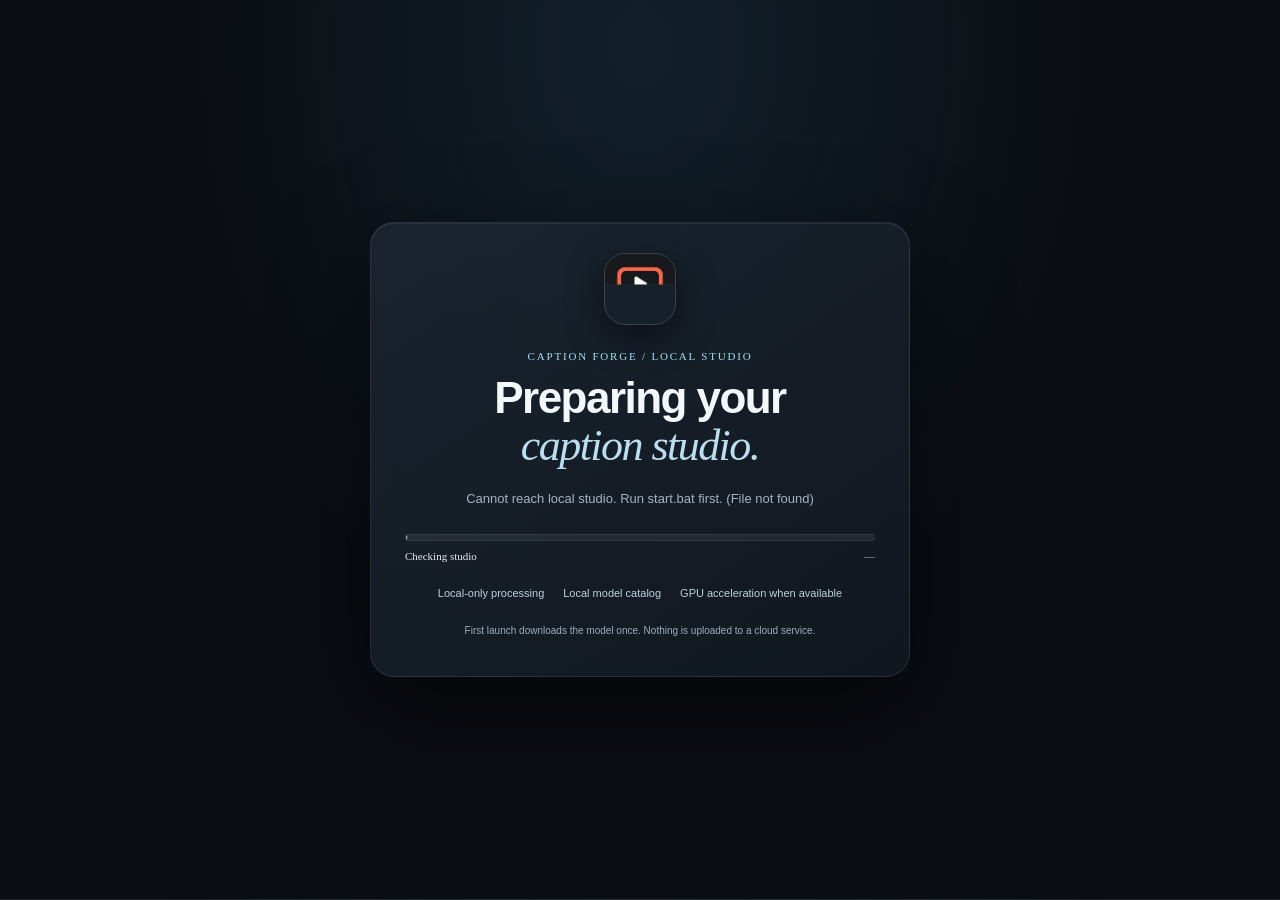
==== v2/index.html @ 442751a9 "Capture sanitized V1 and V2 baseline" ====
<!doctype html><html lang="en"><head><meta charset="utf-8"><meta name="viewport" content="width=device-width,initial-scale=1"><meta name="theme-color" content="#0a0d12"><!-- Direction contract — World: User-pinned Apple Liquid Glass inspired graphite studio; cool cyan/blue focus, violet motion, supplied amber app mark. Audience: Creators localize video at a desktop workstation and check edits on a phone. First view: Timed captions frame a clear video canvas with transport, styling, and language controls in reach. Signature + reach: Playback and caption selection drive the same responsive editing language through translation, dubbing, and delivery; the inspector becomes a mobile sheet. Risk: Blur can lower contrast and spend GPU; respect reduced transparency and reduced motion. -->
<link rel="icon" href="assets/caption-forge-icon.ico"><link rel="stylesheet" href="styles.css?v=2.2.2"><link rel="stylesheet" href="v2-design.css?v=2.2.2"><link rel="stylesheet" href="liquid-glass.css?v=2.2.2"><title>Caption Forge</title></head><body>
<section class="setup-screen" id="setupScreen"><div class="setup-card"><div class="orb"><img src="assets/caption-forge-icon.png" alt="Caption Forge"></div><p class="eyebrow">CAPTION FORGE / LOCAL STUDIO</p><h1>Preparing your<br><i>caption studio.</i></h1><p class="setup-copy" id="setupDetail">Checking this machine for the local transcription engine.</p><div class="progress-track"><i id="setupProgress"></i></div><div class="setup-meta"><span id="setupStage">Checking studio</span><span id="setupEta">—</span></div><div class="setup-list"><span>Local-only processing</span><span>Local model catalog</span><span>GPU acceleration when available</span></div><button class="launch hidden" id="launchApp">Enter studio <b>→</b></button><p class="setup-fine">First launch downloads the model once. Nothing is uploaded to a cloud service.</p></div></section>
<div class="app-shell" id="appShell" hidden><header><a class="logo"><img src="assets/caption-forge-icon.png" alt=""> Caption Forge</a><span class="divider"></span><span class="project" id="projectName">Untitled session</span><div class="header-actions"><button class="text-btn" id="importSrt">Import SRT</button><button class="text-btn inspector-toggle" id="inspectorToggle" aria-expanded="false">Style &amp; motion</button><button class="text-btn" id="dubbingWorkspace">Dub audio</button><button class="text-btn" id="exportSrt">Export SRT</button><button class="action" id="openVideo">+ Open video</button><input id="videoInput" type="file" accept="video/*" hidden><input id="srtInput" type="file" accept=".srt" hidden></div></header>
<main><aside class="captions"><div class="pane-head"><b>CAPTIONS</b><button id="addCaption" aria-label="Add caption">+</button></div><label class="search"><svg viewBox="0 0 24 24" aria-hidden="true"><circle cx="10.8" cy="10.8" r="6.3"/><path d="m15.4 15.4 4.2 4.2"/></svg><input id="searchInput" placeholder="Search captions"></label><div id="captionList" class="caption-list"></div><div class="caption-foot"><button id="transcribe" class="wide action"><svg class="transcribe-icon" viewBox="0 0 24 24" aria-hidden="true"><path d="M12 3v18m-4-13v8m-4-5v2m12-7v12m4-8v4"/></svg><span>Transcribe with Whisper</span></button><label class="lang">Language <select id="language"><option value="">Auto-detect</option><option value="en">English</option><option value="de">German</option><option value="es">Spanish</option><option value="fr">French</option></select></label></div></aside>
<section class="editor"><div id="stage" class="stage"><video id="video" playsinline preload="metadata"></video><div class="empty" id="empty"><span><svg viewBox="0 0 32 32" aria-hidden="true"><rect x="4" y="6" width="24" height="20" rx="4"/><path d="m13 12 8 4-8 4z"/></svg></span><b>Start with a video</b><p>Drop it here, or choose a local file.</p><button class="action" id="stageOpen">Choose video</button></div><div id="safeArea" class="safe"><div id="subtitleOverlay" class="subtitle">Your caption will appear here</div><i id="resizeHandle"></i></div><div class="stage-tip">Drag the frame to place captions · Drag the amber corner to resize</div></div><div class="transport"><button id="playToggle" class="play" aria-label="Play video"><svg viewBox="0 0 24 24" aria-hidden="true"><path d="M8 5.5v13l10-6.5z"/></svg></button><code id="currentTime">00:00.0</code><input id="scrubber" type="range" min="0" max="1000" value="0"><code id="duration">00:00.0</code><button id="muteToggle" class="utility" aria-label="Mute video"><svg viewBox="0 0 24 24" aria-hidden="true"><path d="M4 9v6h4l5 4V5L8 9H4zm12.2-.7a5 5 0 0 1 0 7.4m2.6-10a8.5 8.5 0 0 1 0 12.6"/></svg></button></div><div id="timeline" class="timeline"></div></section>
<aside class="inspector"><div class="pane-head"><b>INSPECTOR</b><span id="jobStatus" class="status">READY</span></div><section><h2>Selected caption</h2><label>Text<textarea id="captionText" rows="4"></textarea></label><div class="cols"><label>Start<input id="captionStart" type="number" step="0.1" min="0"></label><label>End<input id="captionEnd" type="number" step="0.1" min="0"></label></div></section><section><h2>Appearance</h2><label>Typeface<select id="fontFamily"><option>Inter</option><option>Arial</option><option>Trebuchet MS</option><option>Georgia</option><option>Verdana</option><option>Tahoma</option><option>Impact</option><option>system-ui</option><option>serif</option></select></label><div class="cols"><label>Size <output id="fontSizeValue">42</output><input id="fontSize" type="range" min="18" max="100" value="42"></label><label>Weight<select id="fontWeight"><option value="400">Regular</option><option value="600" selected>Semibold</option><option value="800">Bold</option></select></label></div><div class="cols"><label>Text<input id="textColor" type="color" value="#ffffff"></label><label>Panel<input id="backgroundColor" type="color" value="#111827"></label></div><label>Panel opacity <output id="opacityValue">72%</output><input id="backgroundOpacity" type="range" min="0" max="100" value="72"></label><div class="v2-style-grid"><label>Outline<input id="outlineColor" type="color" value="#10131b"></label><label>Highlight<input id="highlightColor" type="color" value="#ffbf69"></label></div><label>Outline width <output id="outlineValue">2</output><input id="outlineWidth" type="range" min="0" max="10" value="2"></label><label>Shadow <output id="shadowValue">6</output><input id="shadowDepth" type="range" min="0" max="24" value="6"></label><label>Panel radius <output id="radiusValue">8</output><input id="panelRadius" type="range" min="0" max="32" value="8"></label><label>Letter spacing <output id="spacingValue">0</output><input id="letterSpacing" type="range" min="-2" max="8" step="0.5" value="0"></label><div class="v2-style-grid"><label>Alignment<select id="captionAlign"><option value="center">Center</option><option value="left">Left</option><option value="right">Right</option></select></label><label>Capitalization<select id="captionCase"><option value="none">As written</option><option value="uppercase">UPPERCASE</option><option value="lowercase">lowercase</option></select></label></div><label>Line spacing <output id="lineHeightValue">1.18</output><input id="lineHeight" type="range" min="0.8" max="2" step="0.02" value="1.18"></label><div class="cols"><label>Panel padding X<input id="paddingX" type="range" min="0" max="40" value="12"></label><label>Padding Y<input id="paddingY" type="range" min="0" max="30" value="6"></label></div></section><section class="motion-lab"><h2>Motion lab</h2><label>Caption rhythm<select id="captionEffect"><option value="static">Clean subtitle</option><option value="karaoke">Karaoke word glow</option><option value="pop">Punchy word pop</option><option value="typewriter">Typewriter reveal</option><option value="fade">Soft fade</option><option value="slide">Rise into frame</option><option value="bounce">Soft spring settle</option><option value="zoom">Cinematic focus</option><option value="blur">Soft focus</option><option value="wipe">Wipe reveal</option></select></label><div class="v2-style-grid"><label>Words per beat<input id="wordsPerBeat" type="number" min="1" max="12" value="5"></label><label>Entrance speed<select id="effectSpeed"><option value="snappy">Snappy</option><option value="balanced" selected>Balanced</option><option value="gentle">Gentle</option></select></label></div><label>Word emphasis<select id="wordEmphasis"><option value="color">Color + glow</option><option value="color-scale">Color + scale</option><option value="marker">Marker sweep</option><option value="underline">Underline</option><option value="outline">Outline pulse</option><option value="capsule">Glass capsule</option><option value="italic">Slanted focus</option><option value="tracking">Letter spread</option><option value="none">None</option></select></label><div class="effect-presets"><button type="button" data-effect-preset="cinematic">Cinematic</button><button type="button" data-effect-preset="creator">Creator pop</button><button type="button" data-effect-preset="karaoke">Karaoke</button></div><button type="button" class="wide ghost" id="openEffectGallery">Explore 90 effects</button><p class="motion-note">Word-synced styles use Whisper timing. Imported captions can use entrance motion.</p></section><section><h2>Placement</h2><div class="preset"><button data-position="top">Top</button><button data-position="center">Center</button><button data-position="bottom" class="active">Bottom</button></div><div class="coords"><span>X <output id="positionX">50%</output></span><span>Y <output id="positionY">82%</output></span></div><button id="resetPosition" class="wide ghost">Reset frame</button></section><section class="job-panel" id="jobPanel" hidden><div class="job-top"><b id="jobStage">Preparing job</b><span id="jobPercent">0%</span></div><div class="progress-track"><i id="jobProgress"></i></div><p id="jobEta">This can take a few minutes for longer videos.</p></section></aside></main></div><div id="toast" class="toast"></div><script src="app.js?v=2.2.2"></script><script src="effect-catalog.js?v=2.2.2"></script><script src="effects.js?v=2.2.2"></script></body></html>
---- v2/styles.css ----
@import url('polish.css');@import url('polish-fixes.css');@import url('model-ui.css');@import url('caption-list.css');@import url('caption-list-fixes.css');@import url('editor-tools.css');@import url('progress-motion.css');@import url('transcribe-feedback.css');@import url('studio-v2.css');
:root{--bg:#10121a;--panel:#161923;--line:#2b3040;--text:#edf0f6;--muted:#9098aa;--amber:#ffb85a;--coral:#ff765f}*{box-sizing:border-box}[hidden]{display:none!important}body{margin:0;background:var(--bg);color:var(--text);font:13px system-ui,Arial,sans-serif}.setup-screen{min-height:100vh;display:grid;place-items:center;background:radial-gradient(ellipse at 47% 20%,#282642 0,transparent 44%),#10121a}.setup-card{width:min(540px,calc(100% - 38px));text-align:center}.orb{width:64px;height:64px;border-radius:20px;background:var(--amber);color:#18151a;display:grid;place-items:center;margin:auto;box-shadow:0 12px 40px #ffb85a33;font-size:25px;padding-left:3px}.eyebrow{font:500 11px 'ui-monospace';letter-spacing:1.8px;color:var(--amber);margin:25px 0 13px}.setup-card h1{font-size:44px;line-height:1.06;letter-spacing:-2.5px;margin:0}.setup-card h1 i{font-family:Georgia,serif;font-weight:400}.setup-copy{color:var(--muted);line-height:1.6;margin:20px auto 24px;max-width:400px}.progress-track{height:7px;background:#252a38;border-radius:9px;overflow:hidden}.progress-track i{display:block;height:100%;width:5%;background:linear-gradient(90deg,var(--amber),#ffe2a8);border-radius:inherit;}.setup-meta,.job-top{display:flex;justify-content:space-between;margin:9px 0 25px;font:11px 'ui-monospace';color:var(--muted)}.setup-meta span:first-child{color:#e8ebf1}.setup-list{display:flex;justify-content:center;gap:19px;font-size:11px;color:#bdc3cf;margin-bottom:26px}.launch{border:0;background:var(--amber);color:#171518;font:800 13px system-ui;padding:12px 17px;border-radius:7px;cursor:pointer}.launch b{margin-left:22px;font-size:16px}.hidden{display:none}.setup-fine{font-size:10px;color:#687084;margin-top:22px}header{height:63px;display:flex;align-items:center;padding:0 21px;border-bottom:1px solid var(--line);background:#12151e;gap:19px}.logo{font-weight:800;font-size:16px;letter-spacing:-.7px}.logo strong{display:inline-grid;place-items:center;width:25px;height:25px;background:var(--amber);color:#1b1716;border-radius:7px;font-size:11px;padding-left:2px;margin-right:7px}.divider{height:23px;border-left:1px solid var(--line)}.project{font:11px 'ui-monospace';color:var(--muted)}.header-actions{margin-left:auto;display:flex;gap:8px}.text-btn,.action,.ghost,.utility,.play,.preset button,.pane-head button{border:1px solid var(--line);background:transparent;color:var(--text);border-radius:7px;padding:8px 11px;font:700 11px system-ui;cursor:pointer}.action{background:var(--amber);color:#1b1717;border-color:var(--amber)}main{height:calc(100vh - 63px);display:grid;grid-template-columns:257px minmax(400px,1fr) 286px}.captions,.inspector{background:var(--panel);min-height:0;display:flex;flex-direction:column}.captions{border-right:1px solid var(--line)}.inspector{border-left:1px solid var(--line);overflow:auto}.pane-head{height:57px;padding:0 15px;border-bottom:1px solid var(--line);display:flex;align-items:center;justify-content:space-between;font-size:11px;letter-spacing:.8px}.pane-head button{font-size:19px;padding:0;width:27px;height:27px}.status{color:#7b8496;font:10px 'ui-monospace'}.search{height:34px;margin:12px;display:flex;align-items:center;gap:7px;padding:0 10px;background:#202532;border:1px solid #2b3345;border-radius:6px;color:#8a94a7}.search input{border:0;background:transparent;padding:0}.caption-list{overflow:auto;padding:0 8px}.caption{display:block;width:100%;text-align:left;border:1px solid transparent;background:transparent;color:var(--text);padding:10px 9px;border-radius:6px;margin:2px 0;cursor:pointer}.caption:hover{background:#202532}.caption.active{background:#262e3d;border-color:#39455a}.time{display:block;color:var(--amber);font:10px 'ui-monospace';margin-bottom:4px}.copy{display:-webkit-box;-webkit-line-clamp:2;-webkit-box-orient:vertical;overflow:hidden;line-height:1.4}.caption-foot{padding:12px;border-top:1px solid var(--line);margin-top:auto}.wide{width:100%}.lang{display:flex;align-items:center;justify-content:space-between;color:var(--muted);font-size:11px;margin-top:12px}.lang select{width:128px}.editor{background:#11141d;display:flex;flex-direction:column;min-width:0;gap:11px;padding:21px 25px 13px}.stage{position:relative;min-height:280px;flex:1;overflow:hidden;display:grid;place-items:center;background:radial-gradient(circle at 50% 45%,#293447,#0b0e15 65%);border:1px solid #2d3748;border-radius:11px;box-shadow:0 20px 45px #0004}.stage video{display:none;width:100%;height:100%;object-fit:contain}.stage.has-video video{display:block}.empty{text-align:center;color:var(--muted);display:grid;gap:8px;place-items:center}.empty span{font-size:34px;color:var(--amber)}.empty b{color:#e8ebf0;font-size:16px}.empty p{margin:0}.safe{position:absolute;left:14%;top:74%;width:72%;height:16%;border:1px dashed #ffffff75;display:grid;place-items:center;cursor:move;touch-action:none}.subtitle{max-width:100%;text-align:center;overflow-wrap:anywhere;background:#111827b8;padding:.18em .42em;color:#fff;border-radius:.11em;font-size:42px;font-weight:600;line-height:1.18;text-shadow:0 2px 7px #000;pointer-events:none}.safe i{position:absolute;right:-6px;bottom:-6px;width:12px;height:12px;background:var(--amber);border-radius:3px;cursor:nwse-resize}.stage-tip{position:absolute;bottom:11px;background:#10131bcc;padding:5px 8px;border-radius:4px;font-size:10px;color:#cbd1dc;opacity:0;transition:.2s}.stage:hover .stage-tip{opacity:1}.transport{height:32px;display:flex;align-items:center;gap:11px;color:var(--muted)}.play{border:0;background:var(--amber);color:#1b1717;width:29px;height:29px;border-radius:50%;padding-left:3px}.transport code{font:11px 'ui-monospace';white-space:nowrap}.transport input{width:100%;accent-color:var(--amber)}.utility{padding:5px;font-size:16px}.timeline{height:47px;position:relative;border:1px solid var(--line);border-radius:7px;background:#151a24;overflow:hidden}.bar{position:absolute;top:13px;height:19px;background:#ffb85a9c;border-left:1px solid var(--amber);border-radius:3px;cursor:pointer}.bar.active{background:var(--amber)}section{padding:15px;border-bottom:1px solid var(--line)}h2{font-size:10px;letter-spacing:.8px;color:#a8b1c1;margin:0 0 13px;text-transform:uppercase}label{display:block;color:#9ca6b7;font-size:11px;margin-bottom:11px}input,textarea,select{width:100%;margin-top:5px;background:#202532;border:1px solid #354057;color:var(--text);padding:7px;border-radius:6px;font:500 12px system-ui;outline:none}input:focus,textarea:focus,select:focus{border-color:var(--amber)}textarea{resize:vertical}.cols{display:grid;grid-template-columns:1fr 1fr;gap:10px}output{float:right;color:var(--amber);font:10px 'ui-monospace'}input[type=color]{height:32px;padding:3px}.preset{display:grid;grid-template-columns:repeat(3,1fr);gap:5px}.preset button{padding:7px 2px;color:#aeb7c6}.preset button.active{color:#fff;border-color:var(--amber);background:#3b3529}.coords{display:flex;gap:24px;color:var(--muted);font-size:11px;margin:13px 0}.ghost{color:#c5ccda}.job-panel p{color:var(--muted);font-size:11px;line-height:1.45;margin:0}.job-top{margin-bottom:9px}.toast{position:fixed;bottom:18px;left:50%;transform:translate(-50%,15px);opacity:0;background:#edf0f5;color:#14161b;padding:9px 13px;border-radius:6px;font-weight:700;transition:.2s}.toast.show{opacity:1;transform:translate(-50%,0)}@media(max-width:940px){main{grid-template-columns:220px 1fr}.inspector{display:none}.editor{padding:16px}}@media(max-width:650px){header{padding:0 12px}.project,.text-btn{display:none}main{display:block;height:auto}.captions{height:175px}.caption-list{display:flex}.caption{min-width:165px}.caption-foot{display:none}.editor{height:calc(100vh - 238px)}.setup-card h1{font-size:36px}.setup-list{display:grid;gap:7px}}
---- v2/v2-design.css ----
:root{--canvas:#080b11;--surface:#101722;--surface-raised:#151f2d;--ink:#f8f6ef;--muted:#a6adba;--signal:#ffbf69;--motion:#8a83ff;--rule:#2a3445}body{background:var(--canvas)}
.motion-lab{background:linear-gradient(135deg,#1b2035,#131a28 65%,#151b29);border-left:1px solid var(--motion)!important}.motion-lab h2{color:#c7c2ff}.v2-style-grid{display:grid;grid-template-columns:repeat(2,minmax(0,1fr));gap:9px}.v2-style-grid label{min-width:0}.effect-presets{display:grid;grid-template-columns:repeat(3,minmax(0,1fr));gap:6px;margin:10px 0}.effect-presets button{min-height:31px;border:1px solid #46516b;border-radius:7px;background:#111827;color:#dfe5f1;font:700 10px system-ui,Arial,sans-serif;cursor:pointer}.effect-presets button:hover,.effect-presets button:focus-visible{border-color:var(--motion);color:#fff;background:#272642}.motion-note{margin:8px 0 0;color:#9ca7bb;font-size:10px;line-height:1.5}.translation-panel{background:#111a26}.translation-panel #translationStatus{min-height:14px}.translation-panel button{margin-top:8px}.translation-panel button:disabled{opacity:.6;cursor:wait}
#subtitleOverlay{border-radius:var(--caption-radius,8px);-webkit-text-stroke:var(--caption-outline,2px #10131b);paint-order:stroke fill;text-shadow:0 2px var(--caption-shadow,6px) #000b;line-height:var(--caption-line-height,1.18);padding:var(--caption-padding-y,6px) var(--caption-padding-x,12px);text-transform:var(--caption-transform,none);text-align:var(--caption-align,center);transform-origin:center;will-change:transform,opacity,filter}
.fx-word{position:relative;display:inline-block;transition:color var(--effect-duration,320ms) ease,transform var(--effect-duration,320ms) cubic-bezier(.2,.8,.2,1),text-shadow var(--effect-duration,320ms) ease}.fx-word.current{color:var(--caption-highlight,#ffbf69);text-shadow:0 0 22px color-mix(in srgb,var(--caption-highlight,#ffbf69) 65%,transparent)}.fx-word.current.scale{transform:scale(1.1)}.fx-word.current.marker:after{content:"";position:absolute;inset:8% -5% 0;z-index:-1;border-radius:4px;background:color-mix(in srgb,var(--caption-highlight,#ffbf69) 38%,transparent);transform-origin:left;animation:marker-sweep var(--effect-duration,320ms) ease both}.fx-word.current.underline:after{content:"";position:absolute;left:0;right:0;bottom:-.1em;height:.07em;border-radius:99px;background:var(--caption-highlight,#ffbf69);animation:marker-sweep var(--effect-duration,320ms) ease both}
.fx-pop .fx-word.current{animation:word-pop var(--effect-duration,320ms) cubic-bezier(.2,.8,.2,1) both}.fx-karaoke .fx-word.current{animation:karaoke-glow var(--effect-duration,320ms) ease-out both}.fx-typewriter{animation:none}.fx-fade{animation:caption-soft-in var(--effect-duration,320ms) ease-out both}.fx-slide{animation:caption-rise var(--effect-duration,320ms) cubic-bezier(.2,.8,.2,1) both}.fx-bounce{animation:caption-settle var(--effect-duration,320ms) cubic-bezier(.2,.8,.2,1) both}
@keyframes word-pop{from{transform:scale(.78);filter:brightness(1.35)}to{transform:scale(1);filter:brightness(1)}}@keyframes marker-sweep{from{transform:scaleX(0)}to{transform:scaleX(1)}}@keyframes caption-soft-in{from{opacity:0;filter:blur(4px)}to{opacity:1;filter:none}}@keyframes caption-rise{from{opacity:0;transform:translateY(18px)}to{opacity:1;transform:translateY(0)}}@keyframes caption-settle{0%{opacity:0;transform:scale(.82) translateY(8px)}72%{opacity:1;transform:scale(.99)}100%{transform:scale(1)}}
#subtitleExportFormat{height:38px;padding:0 8px;border:1px solid #354861;border-radius:8px;background:#111a27;color:#dfe6ef;font:600 11px system-ui,Arial,sans-serif}.header-actions{gap:7px}.delivery-actions{grid-template-columns:1fr}.inspector{scrollbar-color:#37445a #111722;scrollbar-width:thin}.inspector :is(button,input,select,textarea):focus-visible,.header-actions :is(button,select):focus-visible{outline:2px solid var(--motion);outline-offset:2px}
@media(min-width:851px){.inspector-toggle{display:none}}@media(max-width:940px){main{grid-template-columns:220px minmax(0,1fr)}.inspector{display:flex;position:fixed;z-index:20;top:62px;right:0;bottom:0;width:min(350px,92vw);transform:translateX(100%);transition:transform .24s ease;box-shadow:-25px 0 80px #0009}.inspector.v2-open{transform:translateX(0)}.inspector-toggle{display:inline-flex!important}}@media(max-width:650px){.translation-panel .v2-style-grid{grid-template-columns:1fr 1fr}.motion-lab .v2-style-grid{grid-template-columns:1fr 1fr}.header-actions #subtitleExportFormat{max-width:118px;font-size:10px}.header-actions #exportSrt{padding:0 9px;font-size:10px}.inspector{top:58px;width:min(340px,94vw)}}
@media(prefers-reduced-motion:reduce){.fx-word,.fx-word.current,.fx-word.current:after{animation:none!important;transition:none!important}#subtitleOverlay{will-change:auto}.inspector{transition:none}}


@keyframes karaoke-glow{from{text-shadow:0 0 0 transparent}to{text-shadow:0 0 22px color-mix(in srgb,var(--caption-highlight,#ffbf69) 65%,transparent)}}
---- v2/liquid-glass.css ----
:root {
  color-scheme: dark;
  --canvas: #0a0d12;
  --surface: #111720;
  --surface-raised: #18212c;
  --ink: #f4f7fb;
  --muted: #a5b3c3;
  --rule: #ffffff18;
  --signal: #76d4f4;
  --motion: #a3a0ff;
  --focus: #79d9fa;
  --amber: #f3b85f;
  --coral: #ff806f;
  --bg: var(--canvas);
  --panel: var(--surface);
  --line: var(--rule);
  --text: var(--ink);
  --muted: #a5b3c3;
  --glass: linear-gradient(150deg, #ffffff13, #bcdcff08 62%, #ffffff0a);
  --glass-edge: inset 0 1px #ffffff20, 0 12px 36px #0008;
  --ease-liquid: cubic-bezier(.22, 1, .36, 1);
}

html { background: var(--canvas); }
body {
  color: var(--ink);
  background:
    radial-gradient(950px 640px at 48% -28%, #25435a42, transparent 72%),
    radial-gradient(620px 500px at 102% 42%, #30346a1c, transparent 72%),
    var(--canvas);
}
body, button, input, textarea, select { font-family: -apple-system, BlinkMacSystemFont, "Segoe UI", sans-serif; }
button, select, input, textarea { accent-color: var(--signal); }
button { transition: background-color .2s ease, border-color .2s ease, color .2s ease, box-shadow .3s var(--ease-liquid), transform .3s var(--ease-liquid); }
:is(button, a, input, select, textarea, [tabindex]):focus-visible { outline: 2px solid var(--focus)!important; outline-offset: 3px!important; }

header {
  position: relative;
  z-index: 3;
  border-bottom: 1px solid #ffffff14;
  background: #111720bd;
  -webkit-backdrop-filter: saturate(155%) blur(22px);
  backdrop-filter: saturate(155%) blur(22px);
  box-shadow: inset 0 1px #ffffff0c;
}
.logo { display: inline-flex; align-items: center; gap: 9px; white-space: nowrap; }
.logo img { width: 29px; height: 29px; border-radius: 9px; box-shadow: 0 4px 14px #0007; }
.project { color: #b7c5d3; }
.divider { border-color: #ffffff1c; }
.text-btn, .ghost, .utility, .pane-head button, .tool-group button {
  border-color: #d9edff20;
  background: #e3f2ff08;
  color: #dbe8f4;
}
.text-btn:hover, .ghost:hover, .utility:hover, .pane-head button:hover, .tool-group button:hover {
  border-color: #8adaf45e;
  background: #9be4ff14;
  box-shadow: 0 6px 24px #2487a414;
}
.action, .launch, .play {
  border-color: #75d8f0a3;
  color: #071218;
  background: linear-gradient(145deg, #9de8f5, #69c9ef 58%, #86a8f6);
  box-shadow: inset 0 1px #ffffffa8, 0 5px 20px #42c5e333;
}
.action:hover, .launch:hover, .play:hover { background: linear-gradient(145deg, #c4f5ff, #80dafa 60%, #9daef9); transform: translateY(-1px); }
main { background: transparent; }
.captions, .inspector { background: linear-gradient(180deg, #131a23, #10161e); }
.captions { border-right-color: #ffffff12; }
.inspector { border-left-color: #ffffff12; scrollbar-color: #496173 #10161e; }
.pane-head { border-bottom-color: #ffffff12; }
.pane-head b, h2 { color: #bfd0df; }
.status { color: #9aafc0; }
.search { background: #eaf6ff08; border-color: #d9edff17; border-radius: 9px; }
.search:focus-within { border-color: #83dcf480; box-shadow: 0 0 0 3px #65cdeb16; }
.search input, input, textarea, select {
  color: #edf5fb;
  background: #eaf5ff0a;
  border-color: #d9edff1d;
  border-radius: 9px;
}
input::placeholder, textarea::placeholder { color: #91a4b5; }
input:focus, textarea:focus, select:focus { border-color: #7ed8f1a6; box-shadow: 0 0 0 3px #65cdeb16; }
label { color: #b0becd; }
output, .time { color: #96dcf0; }
.caption { border-radius: 10px; color: #e7eef6; }
.caption:hover { background: #c2eaff0b; }
.caption.active { background: linear-gradient(115deg, #83dafa16, #c1c8ff0d); border-color: #9adff43c; box-shadow: inset 0 1px #ffffff12; }
.caption.active::before { background: linear-gradient(180deg, #8eeaff, #9d9cff); }
.caption-foot { border-top-color: #ffffff12; }

.editor { background: transparent; }
.editor-tools { background: #151e29ad; border-color: #d9edff1a; border-radius: 14px; box-shadow: inset 0 1px #ffffff12, 0 8px 22px #0004; }
.tool-label { color: #9badbf; }
.tool-group button.active, .preset button.active { color: #e5fbff; border-color: #89ddf4a6; background: #6ed7ed1a; }
.stage {
  isolation: isolate;
  background: radial-gradient(ellipse at 52% 38%, #23384a 0%, #151e29 39%, #0c1118 82%);
  border-color: #cbeaff23;
  border-radius: 17px;
  box-shadow: inset 0 1px #ffffff0c, 0 25px 60px #0005;
}
.stage::after { content: ""; position: absolute; inset: 0; z-index: -1; pointer-events: none; background: radial-gradient(ellipse at center, transparent 44%, #03070b5c); }
.stage video { position: relative; z-index: 0; }
.stage .empty { color: #b1c0cf; }
.stage .empty b { color: #f1f7fa; }
.stage .empty span { color: var(--signal); }
.safe { border-color: #bcecff86; border-radius: 8px; }
.subtitle { box-shadow: 0 9px 26px #0005; }
.stage-tip { background: #0c141dcc; color: #d7e6f0; border: 1px solid #ffffff15; border-radius: 8px; }
.play, .utility { display: inline-grid; place-items: center; }
.play { border: 0; }
.play svg, .utility svg { width: 16px; height: 16px; fill: currentColor; stroke: currentColor; stroke-width: 1.6; stroke-linecap: round; stroke-linejoin: round; }
.transport { color: #acbdcc; }
.transport code { color: #b7c9d8; }
.transport input { background: transparent; }
.timeline { border-color: #e2f2ff16; border-radius: 11px; background: linear-gradient(180deg, #19232e, #121922); }
.bar { border-left-color: #93dff1; background: #69cee363; }
.bar.active { background: linear-gradient(90deg, #7edbf0, #99a3ff); }
.timeline .bar:hover { filter: brightness(1.18); }

.inspector section { border-bottom-color: #ffffff12; }
.inspector h2 { letter-spacing: .065em; }
.motion-lab { background: linear-gradient(155deg, #181d30, #141a27 70%, #111820); border-left: 1px solid #a5a1ff69!important; }
.motion-lab h2 { color: #c4c4ff; }
.effect-presets button { border-color: #cad6ff24; border-radius: 9px; background: #e4e8ff0b; color: #e3eaff; }
.effect-presets button:hover, .effect-presets button:focus-visible { border-color: #b5afff9e; background: #a39fff1c; color: #fff; }
.translation-panel { background: linear-gradient(160deg, #14202a, #121a23); }
.translation-panel button { margin-top: 8px; }
.translation-panel button:disabled { opacity: .58; cursor: wait; }
.translation-panel .motion-note, .motion-note { color: #a9b8c7; }
.wide { min-height: 38px; }
.effect-gallery {
  width: min(860px, calc(100vw - 28px)); max-width: none; max-height: min(760px, calc(100dvh - 32px));
  padding: 0; overflow: hidden; border-radius: 22px;
  background: #121b25f5; color: #eff6fb; border-color: #d9efff26;
  box-shadow: 0 26px 90px #000b, inset 0 1px #ffffff18;
  -webkit-backdrop-filter: saturate(160%) blur(30px); backdrop-filter: saturate(160%) blur(30px);
}
.effect-gallery::backdrop { background: #02060bb8; -webkit-backdrop-filter: blur(7px); backdrop-filter: blur(7px); }
.gallery-head { position: static; height: auto; padding: 22px 24px 15px; display: flex; align-items: flex-start; justify-content: space-between; border: 0; background: transparent; box-shadow: none; backdrop-filter: none; }
.gallery-head h2 { margin: 0 0 5px; color: #f3f8fd; font-size: 19px; letter-spacing: -.025em; text-transform: none; }
.gallery-head p { margin: 0; color: #aebdcc; font-size: 12px; }
.gallery-search { margin: 0 24px 7px; color: #b9c7d5; }
.gallery-search input { margin-top: 7px; }
.gallery-count { padding: 5px 24px 11px; color: #a8c3d3; font-size: 11px; }
.gallery-grid { max-height: min(510px, 55dvh); overflow: auto; padding: 0 24px 24px; display: grid; grid-template-columns: repeat(3,minmax(0,1fr)); gap: 9px; }
.effect-card { min-width: 0; text-align: left; padding: 9px; border: 1px solid #dcedff17; border-radius: 13px; color: #eff5fa; background: #e4f1ff08; }
.effect-card:hover, .effect-card:focus-visible { border-color: #91def26b; background: #6ad2ed12; transform: translateY(-1px); }
.effect-card strong, .effect-card small { display: block; }
.effect-card strong { margin-top: 8px; font-size: 11px; font-weight: 650; }
.effect-card small { margin-top: 4px; color: #a6b6c5; line-height: 1.35; font-size: 10px; }
.effect-card-swatch { position: relative; height: 42px; display: flex; align-items: center; justify-content: center; overflow: hidden; border-radius: 8px; color: #f5f8fc; background: radial-gradient(ellipse at 45% 35%, #38465a, #161e28 78%); }
.effect-swatch-word { font-size: 13px; font-weight: 720; font-style: normal; }
.effect-swatch-bar { position: absolute; left: 13%; bottom: 8px; width: 74%; height: 2px; border-radius: 99px; background: linear-gradient(90deg, transparent, #83dff1, #b4a9ff, transparent); }
.fx-word.current.emphasis-outline { -webkit-text-stroke: .8px var(--caption-highlight,#76d4f4); color: transparent; }
.fx-word.current.emphasis-capsule { z-index: 0; padding: 0 .12em; border-radius: .22em; color: #f7fcff; }
.fx-word.current.emphasis-capsule::before { content: ""; position: absolute; z-index: -1; inset: .02em -.12em; border: 1px solid color-mix(in srgb,var(--caption-highlight,#76d4f4) 72%,transparent); border-radius: .3em; background: color-mix(in srgb,var(--caption-highlight,#76d4f4) 22%,transparent); box-shadow: 0 4px 12px #0003, inset 0 1px #ffffff22; }
.fx-word.current.emphasis-italic { font-style: italic; transform: skewX(-9deg) scale(1.04); }
.fx-word.current.emphasis-tracking { letter-spacing: .12em; }
.fx-word.current.emphasis-outline, .fx-word.current.emphasis-capsule, .fx-word.current.emphasis-italic, .fx-word.current.emphasis-tracking { text-shadow: 0 1px 10px color-mix(in srgb,var(--caption-highlight,#76d4f4) 45%,transparent); }
.lang { color: #b3c1cf; }
.toast, dialog, .delivery-center { border: 1px solid #d8efff22; background: #141d27eF; color: #eff7fc; box-shadow: 0 20px 60px #0009; -webkit-backdrop-filter: blur(22px); backdrop-filter: blur(22px); }
.toast { border-radius: 12px; }
::selection { color: #071319; background: #90e4f4; }
::-webkit-scrollbar { width: 9px; height: 9px; }
::-webkit-scrollbar-thumb { border: 2px solid transparent; border-radius: 99px; background: #bedff23b; background-clip: padding-box; }

.setup-screen { background: radial-gradient(ellipse at 50% 5%, #22445b57, transparent 52%), var(--canvas); }
.setup-card { padding: 30px 34px; border: 1px solid #e3f2ff18; border-radius: 24px; background: linear-gradient(145deg, #1b2530e8, #111821e8); box-shadow: inset 0 1px #ffffff12, 0 28px 90px #0008; }
.orb { width: 72px; height: 72px; border-radius: 21px; background: transparent; box-shadow: none; padding: 0; }
.orb img { display: block; width: 100%; height: 100%; border: 1px solid #ffffff28; border-radius: inherit; box-shadow: 0 10px 35px #0008; }
.setup-card h1 { color: #f3f8fc; letter-spacing: -.035em; }
.setup-card h1 i { color: #b9dff1; }
.eyebrow { color: #9ce3f3; }
.progress-track { background: #e6f1fa12; border: 1px solid #e6f1fa12; }
.progress-track i { background: linear-gradient(90deg, #8be4ef, #7caff4, #adabff); }
.setup-list { color: #c0d0dd; }
.setup-fine { color: #9eafbe; }

@media (max-width: 940px) {
  .inspector {
    top: 63px; width: min(390px, 92vw); padding-bottom: max(20px, env(safe-area-inset-bottom));
    border-left: 1px solid #d7eeff22; border-radius: 20px 0 0 0;
    background: #111923ed;
    -webkit-backdrop-filter: saturate(155%) blur(26px); backdrop-filter: saturate(155%) blur(26px);
    box-shadow: var(--glass-edge);
    transform: translate3d(104%,0,0); transition: transform .48s var(--ease-liquid);
  }
  .inspector.v2-open { transform: translate3d(0,0,0); }
  .inspector-toggle { display: inline-flex!important; }
}
@media (max-width: 650px) {
  header { height: 58px; gap: 10px; padding: 0 11px; }
  .logo { font-size: 14px; }
  .logo img { width: 26px; height: 26px; }
  .header-actions { gap: 5px; }
  .header-actions .action { padding-inline: 9px; }
  .header-actions #subtitleExportFormat { border-radius: 8px; }
  .editor { padding: 12px; }
  .stage { min-height: 230px; border-radius: 14px; }
  .captions { background: #131a23; }
  .inspector { top: 58px; width: min(390px, 96vw); }
  .setup-card { padding: 26px 20px; }
  .gallery-head { padding: 18px 17px 12px; }
  .gallery-search { margin-inline: 17px; }
  .gallery-count { padding-inline: 17px; }
  .gallery-grid { padding: 0 17px 18px; grid-template-columns: repeat(2,minmax(0,1fr)); }
}
@media (prefers-reduced-transparency: reduce) {
  header, .inspector, .editor-tools, .toast, dialog, .delivery-center { -webkit-backdrop-filter: none; backdrop-filter: none; }
  header { background: #111720; }
  .inspector { background: #111923; }
}
@media (prefers-reduced-motion: reduce) {
  *, *::before, *::after { scroll-behavior: auto!important; animation-duration: .01ms!important; animation-iteration-count: 1!important; transition-duration: .01ms!important; }
}

@keyframes caption-zoom{from{opacity:0;transform:scale(.76);filter:blur(5px)}to{opacity:1;transform:scale(1);filter:none}}
@keyframes caption-defocus{from{opacity:.18;filter:blur(16px)}to{opacity:1;filter:none}}
@keyframes caption-wipe{from{clip-path:inset(0 100% 0 0);opacity:.6}to{clip-path:inset(0);opacity:1}}
.fx-zoom{animation:caption-zoom var(--effect-duration,320ms) cubic-bezier(.2,.8,.2,1) both}
.fx-blur{animation:caption-defocus var(--effect-duration,320ms) ease-out both}
.fx-wipe{animation:caption-wipe var(--effect-duration,320ms) cubic-bezier(.2,.8,.2,1) both}
@media(max-width:650px){.gallery-head{padding:18px 17px 12px}.gallery-search{margin-inline:17px}.gallery-count{padding-inline:17px}.gallery-grid{padding:0 17px 18px;grid-template-columns:repeat(2,minmax(0,1fr))}}
#dubbingWorkspace { display: inline-flex!important; }
.audio-panel { background: linear-gradient(155deg,#12202b,#121a24 70%,#141a28); }
.audio-panel h2 { color: #b9e6f3; }
.audio-panel small { display:block; margin-top:5px; color:#98adbc; line-height:1.4; }
.audio-panel input[type=file] { padding:9px; }
.audio-panel .action:disabled { opacity:.56; cursor:wait; }
.dub-progress { display:grid; grid-template-columns:1fr auto; gap:8px; margin-top:13px; color:#b4c4d1; font-size:10px; }
.dub-progress i { grid-column:1/-1; height:5px; background:#eaf6ff16; border-radius:99px; overflow:hidden; }
.dub-progress i b { display:block; width:100%; height:100%; transform:scaleX(0); transform-origin:left center; background:linear-gradient(90deg,#78d8eb,#98a0ff); transition:transform .35s var(--ease-liquid); }
.audio-caveat { margin:10px 0 0; color:#a7b7c5; line-height:1.5; font-size:10px; }
@media(max-width:650px){header #dubbingWorkspace{display:inline-flex!important;padding-inline:8px;font-size:10px}}
.transcribe-icon { width:15px; height:15px; flex:none; fill:none; stroke:currentColor; stroke-width:1.8; stroke-linecap:round; stroke-linejoin:round; vertical-align:-3px; }
#transcribe { display:flex; align-items:center; justify-content:center; gap:9px; }
.empty span svg { width:30px; height:30px; fill:none; stroke:currentColor; stroke-width:1.6; stroke-linejoin:round; }
.empty span svg path { fill:currentColor; stroke:none; }.search svg { width:15px; height:15px; flex:none; fill:none; stroke:#93aabc; stroke-width:1.7; stroke-linecap:round; }
.effect-card-swatch .fx-word{font-size:13px;line-height:1;transition:none}.effect-card-swatch.fx-karaoke .fx-word.current{animation:gallery-karaoke 1.2s ease-in-out infinite alternate}.effect-card-swatch.fx-pop .fx-word.current{animation:gallery-pop 1.2s ease-in-out infinite alternate}.effect-card-swatch.fx-typewriter .fx-word{clip-path:inset(0 0 0 0);animation:gallery-type 1.7s steps(8,end) infinite alternate}.effect-card-swatch.fx-fade .fx-word{animation:gallery-fade 1.5s ease-in-out infinite alternate}.effect-card-swatch.fx-slide .fx-word{animation:gallery-rise 1.4s ease-in-out infinite alternate}.effect-card-swatch.fx-bounce .fx-word{animation:gallery-settle 1.4s ease-in-out infinite alternate}.effect-card-swatch.fx-zoom .fx-word{animation:gallery-zoom 1.4s ease-in-out infinite alternate}.effect-card-swatch.fx-blur .fx-word{animation:gallery-blur 1.4s ease-in-out infinite alternate}.effect-card-swatch.fx-wipe .fx-word{animation:gallery-wipe 1.6s ease-in-out infinite alternate}.effect-card-swatch.fx-typewriter{animation:none}.effect-card-swatch .effect-swatch-bar{opacity:.7}.effect-card-swatch .emphasis-marker:after,.effect-card-swatch .emphasis-underline:after{animation:none;transform:scaleX(1)}@keyframes gallery-karaoke{to{text-shadow:0 0 12px var(--caption-highlight);color:#fff}}@keyframes gallery-pop{to{transform:scale(1.18)}}@keyframes gallery-type{from{clip-path:inset(0 100% 0 0)}}@keyframes gallery-fade{from{opacity:.22;filter:blur(2px)}}@keyframes gallery-rise{from{transform:translateY(5px);opacity:.35}}@keyframes gallery-settle{40%{transform:translateY(-2px) scale(1.07)}to{transform:none}}@keyframes gallery-zoom{from{transform:scale(.72);filter:blur(1px)}to{transform:scale(1)}}@keyframes gallery-blur{from{filter:blur(3px);opacity:.5}}@keyframes gallery-wipe{from{clip-path:inset(0 100% 0 0)}}@media(prefers-reduced-motion:reduce){.effect-card-swatch .fx-word{animation:none!important}}
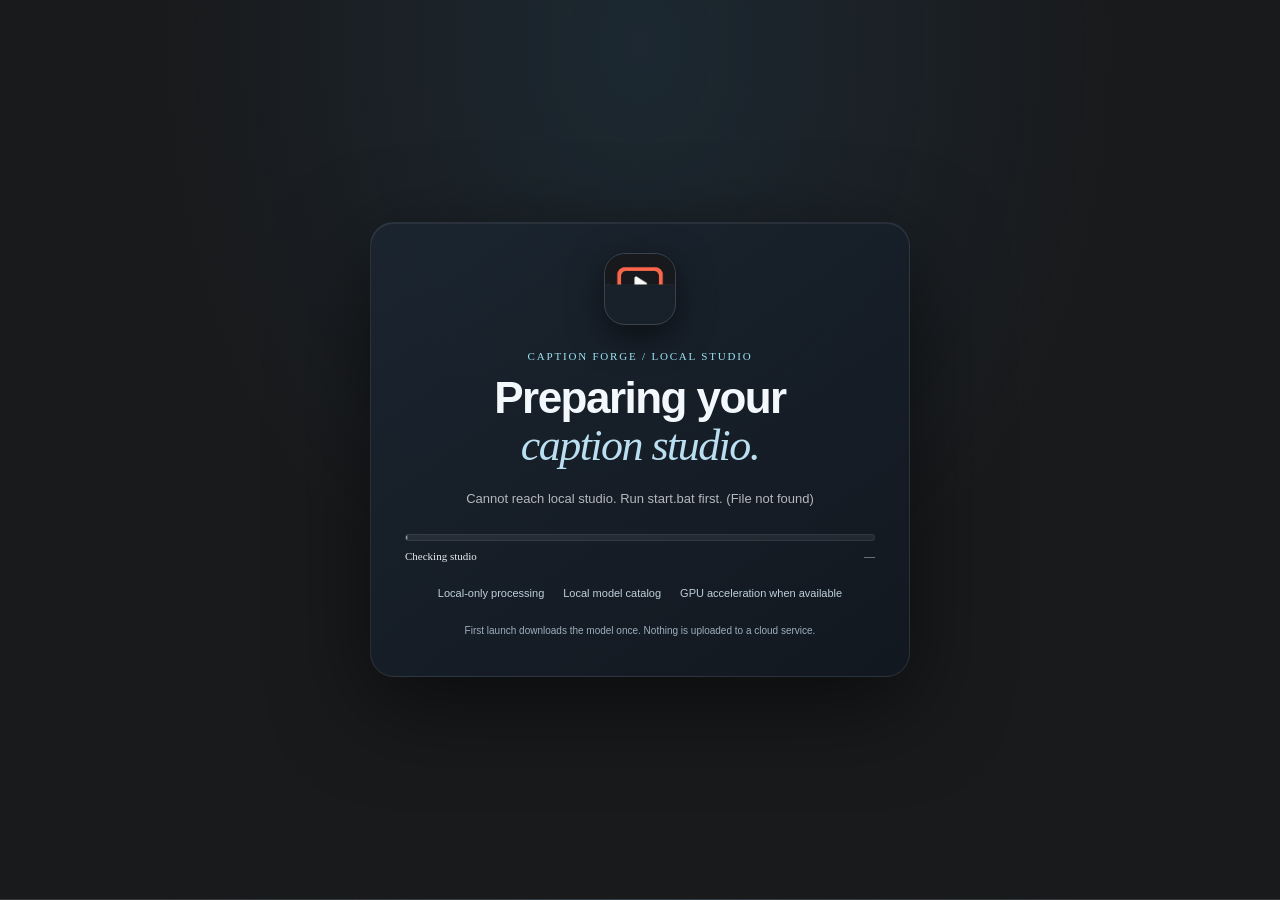
==== commit 280039b1: "Redesign V2 workspace with graphite glass and effect preview" ====
--- a/v2/index.html
+++ b/v2/index.html
@@ -1,9 +1,10 @@
 <!doctype html><html lang="en"><head><meta charset="utf-8"><meta name="viewport" content="width=device-width,initial-scale=1"><meta name="theme-color" content="#0a0d12"><!-- Direction contract — World: User-pinned Apple Liquid Glass inspired graphite studio; cool cyan/blue focus, violet motion, supplied amber app mark. Audience: Creators localize video at a desktop workstation and check edits on a phone. First view: Timed captions frame a clear video canvas with transport, styling, and language controls in reach. Signature + reach: Playback and caption selection drive the same responsive editing language through translation, dubbing, and delivery; the inspector becomes a mobile sheet. Risk: Blur can lower contrast and spend GPU; respect reduced transparency and reduced motion. -->
-<link rel="icon" href="assets/caption-forge-icon.ico"><link rel="stylesheet" href="styles.css?v=2.2.2"><link rel="stylesheet" href="v2-design.css?v=2.2.2"><link rel="stylesheet" href="liquid-glass.css?v=2.2.2"><title>Caption Forge</title></head><body>
+<link rel="icon" href="assets/caption-forge-icon.ico"><link rel="stylesheet" href="styles.css?v=2.3.1"><link rel="stylesheet" href="v2-design.css?v=2.3.1"><link rel="stylesheet" href="liquid-glass.css?v=2.3.1"><link rel="stylesheet" href="workspace.css?v=2.3.1"><title>Caption Forge</title></head><body>
 <section class="setup-screen" id="setupScreen"><div class="setup-card"><div class="orb"><img src="assets/caption-forge-icon.png" alt="Caption Forge"></div><p class="eyebrow">CAPTION FORGE / LOCAL STUDIO</p><h1>Preparing your<br><i>caption studio.</i></h1><p class="setup-copy" id="setupDetail">Checking this machine for the local transcription engine.</p><div class="progress-track"><i id="setupProgress"></i></div><div class="setup-meta"><span id="setupStage">Checking studio</span><span id="setupEta">—</span></div><div class="setup-list"><span>Local-only processing</span><span>Local model catalog</span><span>GPU acceleration when available</span></div><button class="launch hidden" id="launchApp">Enter studio <b>→</b></button><p class="setup-fine">First launch downloads the model once. Nothing is uploaded to a cloud service.</p></div></section>
 <div class="app-shell" id="appShell" hidden><header><a class="logo"><img src="assets/caption-forge-icon.png" alt=""> Caption Forge</a><span class="divider"></span><span class="project" id="projectName">Untitled session</span><div class="header-actions"><button class="text-btn" id="importSrt">Import SRT</button><button class="text-btn inspector-toggle" id="inspectorToggle" aria-expanded="false">Style &amp; motion</button><button class="text-btn" id="dubbingWorkspace">Dub audio</button><button class="text-btn" id="exportSrt">Export SRT</button><button class="action" id="openVideo">+ Open video</button><input id="videoInput" type="file" accept="video/*" hidden><input id="srtInput" type="file" accept=".srt" hidden></div></header>
 <main><aside class="captions"><div class="pane-head"><b>CAPTIONS</b><button id="addCaption" aria-label="Add caption">+</button></div><label class="search"><svg viewBox="0 0 24 24" aria-hidden="true"><circle cx="10.8" cy="10.8" r="6.3"/><path d="m15.4 15.4 4.2 4.2"/></svg><input id="searchInput" placeholder="Search captions"></label><div id="captionList" class="caption-list"></div><div class="caption-foot"><button id="transcribe" class="wide action"><svg class="transcribe-icon" viewBox="0 0 24 24" aria-hidden="true"><path d="M12 3v18m-4-13v8m-4-5v2m12-7v12m4-8v4"/></svg><span>Transcribe with Whisper</span></button><label class="lang">Language <select id="language"><option value="">Auto-detect</option><option value="en">English</option><option value="de">German</option><option value="es">Spanish</option><option value="fr">French</option></select></label></div></aside>
 <section class="editor"><div id="stage" class="stage"><video id="video" playsinline preload="metadata"></video><div class="empty" id="empty"><span><svg viewBox="0 0 32 32" aria-hidden="true"><rect x="4" y="6" width="24" height="20" rx="4"/><path d="m13 12 8 4-8 4z"/></svg></span><b>Start with a video</b><p>Drop it here, or choose a local file.</p><button class="action" id="stageOpen">Choose video</button></div><div id="safeArea" class="safe"><div id="subtitleOverlay" class="subtitle">Your caption will appear here</div><i id="resizeHandle"></i></div><div class="stage-tip">Drag the frame to place captions · Drag the amber corner to resize</div></div><div class="transport"><button id="playToggle" class="play" aria-label="Play video"><svg viewBox="0 0 24 24" aria-hidden="true"><path d="M8 5.5v13l10-6.5z"/></svg></button><code id="currentTime">00:00.0</code><input id="scrubber" type="range" min="0" max="1000" value="0"><code id="duration">00:00.0</code><button id="muteToggle" class="utility" aria-label="Mute video"><svg viewBox="0 0 24 24" aria-hidden="true"><path d="M4 9v6h4l5 4V5L8 9H4zm12.2-.7a5 5 0 0 1 0 7.4m2.6-10a8.5 8.5 0 0 1 0 12.6"/></svg></button></div><div id="timeline" class="timeline"></div></section>
-<aside class="inspector"><div class="pane-head"><b>INSPECTOR</b><span id="jobStatus" class="status">READY</span></div><section><h2>Selected caption</h2><label>Text<textarea id="captionText" rows="4"></textarea></label><div class="cols"><label>Start<input id="captionStart" type="number" step="0.1" min="0"></label><label>End<input id="captionEnd" type="number" step="0.1" min="0"></label></div></section><section><h2>Appearance</h2><label>Typeface<select id="fontFamily"><option>Inter</option><option>Arial</option><option>Trebuchet MS</option><option>Georgia</option><option>Verdana</option><option>Tahoma</option><option>Impact</option><option>system-ui</option><option>serif</option></select></label><div class="cols"><label>Size <output id="fontSizeValue">42</output><input id="fontSize" type="range" min="18" max="100" value="42"></label><label>Weight<select id="fontWeight"><option value="400">Regular</option><option value="600" selected>Semibold</option><option value="800">Bold</option></select></label></div><div class="cols"><label>Text<input id="textColor" type="color" value="#ffffff"></label><label>Panel<input id="backgroundColor" type="color" value="#111827"></label></div><label>Panel opacity <output id="opacityValue">72%</output><input id="backgroundOpacity" type="range" min="0" max="100" value="72"></label><div class="v2-style-grid"><label>Outline<input id="outlineColor" type="color" value="#10131b"></label><label>Highlight<input id="highlightColor" type="color" value="#ffbf69"></label></div><label>Outline width <output id="outlineValue">2</output><input id="outlineWidth" type="range" min="0" max="10" value="2"></label><label>Shadow <output id="shadowValue">6</output><input id="shadowDepth" type="range" min="0" max="24" value="6"></label><label>Panel radius <output id="radiusValue">8</output><input id="panelRadius" type="range" min="0" max="32" value="8"></label><label>Letter spacing <output id="spacingValue">0</output><input id="letterSpacing" type="range" min="-2" max="8" step="0.5" value="0"></label><div class="v2-style-grid"><label>Alignment<select id="captionAlign"><option value="center">Center</option><option value="left">Left</option><option value="right">Right</option></select></label><label>Capitalization<select id="captionCase"><option value="none">As written</option><option value="uppercase">UPPERCASE</option><option value="lowercase">lowercase</option></select></label></div><label>Line spacing <output id="lineHeightValue">1.18</output><input id="lineHeight" type="range" min="0.8" max="2" step="0.02" value="1.18"></label><div class="cols"><label>Panel padding X<input id="paddingX" type="range" min="0" max="40" value="12"></label><label>Padding Y<input id="paddingY" type="range" min="0" max="30" value="6"></label></div></section><section class="motion-lab"><h2>Motion lab</h2><label>Caption rhythm<select id="captionEffect"><option value="static">Clean subtitle</option><option value="karaoke">Karaoke word glow</option><option value="pop">Punchy word pop</option><option value="typewriter">Typewriter reveal</option><option value="fade">Soft fade</option><option value="slide">Rise into frame</option><option value="bounce">Soft spring settle</option><option value="zoom">Cinematic focus</option><option value="blur">Soft focus</option><option value="wipe">Wipe reveal</option></select></label><div class="v2-style-grid"><label>Words per beat<input id="wordsPerBeat" type="number" min="1" max="12" value="5"></label><label>Entrance speed<select id="effectSpeed"><option value="snappy">Snappy</option><option value="balanced" selected>Balanced</option><option value="gentle">Gentle</option></select></label></div><label>Word emphasis<select id="wordEmphasis"><option value="color">Color + glow</option><option value="color-scale">Color + scale</option><option value="marker">Marker sweep</option><option value="underline">Underline</option><option value="outline">Outline pulse</option><option value="capsule">Glass capsule</option><option value="italic">Slanted focus</option><option value="tracking">Letter spread</option><option value="none">None</option></select></label><div class="effect-presets"><button type="button" data-effect-preset="cinematic">Cinematic</button><button type="button" data-effect-preset="creator">Creator pop</button><button type="button" data-effect-preset="karaoke">Karaoke</button></div><button type="button" class="wide ghost" id="openEffectGallery">Explore 90 effects</button><p class="motion-note">Word-synced styles use Whisper timing. Imported captions can use entrance motion.</p></section><section><h2>Placement</h2><div class="preset"><button data-position="top">Top</button><button data-position="center">Center</button><button data-position="bottom" class="active">Bottom</button></div><div class="coords"><span>X <output id="positionX">50%</output></span><span>Y <output id="positionY">82%</output></span></div><button id="resetPosition" class="wide ghost">Reset frame</button></section><section class="job-panel" id="jobPanel" hidden><div class="job-top"><b id="jobStage">Preparing job</b><span id="jobPercent">0%</span></div><div class="progress-track"><i id="jobProgress"></i></div><p id="jobEta">This can take a few minutes for longer videos.</p></section></aside></main></div><div id="toast" class="toast"></div><script src="app.js?v=2.2.2"></script><script src="effect-catalog.js?v=2.2.2"></script><script src="effects.js?v=2.2.2"></script></body></html>
+<aside class="inspector"><div class="pane-head"><b>INSPECTOR</b><span id="jobStatus" class="status">READY</span></div><section><h2>Selected caption</h2><label>Text<textarea id="captionText" rows="4"></textarea></label><div class="cols"><label>Start<input id="captionStart" type="number" step="0.1" min="0"></label><label>End<input id="captionEnd" type="number" step="0.1" min="0"></label></div></section><section><h2>Appearance</h2><label>Typeface<select id="fontFamily"><option>Inter</option><option>Arial</option><option>Trebuchet MS</option><option>Georgia</option><option>Verdana</option><option>Tahoma</option><option>Impact</option><option>system-ui</option><option>serif</option></select></label><div class="cols"><label>Size <output id="fontSizeValue">42</output><input id="fontSize" type="range" min="18" max="100" value="42"></label><label>Weight<select id="fontWeight"><option value="400">Regular</option><option value="600" selected>Semibold</option><option value="800">Bold</option></select></label></div><div class="cols"><label>Text<input id="textColor" type="color" value="#ffffff"></label><label>Panel<input id="backgroundColor" type="color" value="#111827"></label></div><label>Panel opacity <output id="opacityValue">72%</output><input id="backgroundOpacity" type="range" min="0" max="100" value="72"></label><div class="v2-style-grid"><label>Outline<input id="outlineColor" type="color" value="#10131b"></label><label>Highlight<input id="highlightColor" type="color" value="#ffbf69"></label></div><label>Outline width <output id="outlineValue">2</output><input id="outlineWidth" type="range" min="0" max="10" value="2"></label><label>Shadow <output id="shadowValue">6</output><input id="shadowDepth" type="range" min="0" max="24" value="6"></label><label>Panel radius <output id="radiusValue">8</output><input id="panelRadius" type="range" min="0" max="32" value="8"></label><label>Letter spacing <output id="spacingValue">0</output><input id="letterSpacing" type="range" min="-2" max="8" step="0.5" value="0"></label><div class="v2-style-grid"><label>Alignment<select id="captionAlign"><option value="center">Center</option><option value="left">Left</option><option value="right">Right</option></select></label><label>Capitalization<select id="captionCase"><option value="none">As written</option><option value="uppercase">UPPERCASE</option><option value="lowercase">lowercase</option></select></label></div><label>Line spacing <output id="lineHeightValue">1.18</output><input id="lineHeight" type="range" min="0.8" max="2" step="0.02" value="1.18"></label><div class="cols"><label>Panel padding X<input id="paddingX" type="range" min="0" max="40" value="12"></label><label>Padding Y<input id="paddingY" type="range" min="0" max="30" value="6"></label></div></section><section class="motion-lab"><h2>Motion lab</h2><label>Caption rhythm<select id="captionEffect"><option value="static">Clean subtitle</option><option value="karaoke">Karaoke word glow</option><option value="pop">Punchy word pop</option><option value="typewriter">Typewriter reveal</option><option value="fade">Soft fade</option><option value="slide">Rise into frame</option><option value="bounce">Soft spring settle</option><option value="zoom">Cinematic focus</option><option value="blur">Soft focus</option><option value="wipe">Wipe reveal</option></select></label><div class="v2-style-grid"><label>Words per beat<input id="wordsPerBeat" type="number" min="1" max="12" value="5"></label><label>Entrance speed<select id="effectSpeed"><option value="snappy">Snappy</option><option value="balanced" selected>Balanced</option><option value="gentle">Gentle</option></select></label></div><label>Word emphasis<select id="wordEmphasis"><option value="color">Color + glow</option><option value="color-scale">Color + scale</option><option value="marker">Marker sweep</option><option value="underline">Underline</option><option value="outline">Outline pulse</option><option value="capsule">Glass capsule</option><option value="italic">Slanted focus</option><option value="tracking">Letter spread</option><option value="none">None</option></select></label><div class="effect-presets"><button type="button" data-effect-preset="cinematic">Cinematic</button><button type="button" data-effect-preset="creator">Creator pop</button><button type="button" data-effect-preset="karaoke">Karaoke</button></div><button type="button" class="wide ghost" id="openEffectGallery">Explore 90 effects</button><p class="motion-note">Word-synced styles use Whisper timing. Imported captions can use entrance motion.</p></section><section><h2>Placement</h2><div class="preset"><button data-position="top">Top</button><button data-position="center">Center</button><button data-position="bottom" class="active">Bottom</button></div><div class="coords"><span>X <output id="positionX">50%</output></span><span>Y <output id="positionY">82%</output></span></div><button id="resetPosition" class="wide ghost">Reset frame</button></section><section class="job-panel" id="jobPanel" hidden><div class="job-top"><b id="jobStage">Preparing job</b><span id="jobPercent">0%</span></div><div class="progress-track"><i id="jobProgress"></i></div><p id="jobEta">This can take a few minutes for longer videos.</p></section></aside></main></div><div id="toast" class="toast"></div><script src="app.js?v=2.3.1"></script><script src="effect-catalog.js?v=2.3.1"></script><script src="effects.js?v=2.3.1"></script></body></html>
 
 
+
--- a/v2/workspace.css
+++ b/v2/workspace.css
@@ -0,0 +1,131 @@
+/* V2.3 graphite studio: materials stay on navigation and floating controls. */
+:root {
+  color-scheme: dark;
+  --canvas: #191a1c;
+  --surface: #222426;
+  --surface-raised: #292c2f;
+  --ink: #f1f2f3;
+  --muted: #b5b9bd;
+  --rule: #ffffff20;
+  --signal: #9bdcf4;
+  --focus: #a9e7fa;
+  --motion: #a9c9ee;
+  --amber: #f0b65d;
+  --coral: #f27c68;
+  --bg: var(--canvas);
+  --panel: var(--surface);
+  --line: var(--rule);
+  --text: var(--ink);
+  --ease-liquid: cubic-bezier(.22, 1, .36, 1);
+}
+html,body { min-height:100%; background:#191a1c; color:var(--ink); }
+body { background:radial-gradient(ellipse 72% 55% at 52% -22%,#9bdcf40c,transparent 75%),linear-gradient(140deg,#1c1d1f,#191a1c 58%,#202123); }
+header { background:#252729d9; border-bottom-color:#ffffff21; box-shadow:inset 0 1px #ffffff1c,0 8px 28px #0003; -webkit-backdrop-filter:saturate(145%) blur(24px); backdrop-filter:saturate(145%) blur(24px); }
+.logo img { box-shadow:0 4px 16px #0007; }
+.project,.status { color:#c2c6c9; }
+.text-btn,.ghost,.utility,.pane-head button,.tool-group button { border-color:#ffffff27; background:#ffffff09; color:#e8eaec; }
+.text-btn:hover,.ghost:hover,.utility:hover,.pane-head button:hover,.tool-group button:hover { background:#9bdcf414; border-color:#9bdcf45c; }
+.action,.launch,.play { color:#101a1f; border-color:#9bdcf4; background:linear-gradient(145deg,#b5eafa,#8bcde9); box-shadow:inset 0 1px #ffffffb8,0 4px 16px #74cce522; }
+.action:hover,.launch:hover,.play:hover { background:#c7f2ff; }
+.captions,.inspector { background:#222426; }
+.captions { border-right-color:#ffffff19; }
+.inspector { border-left-color:#ffffff19; }
+.editor { background:transparent; }
+.pane-head,.inspector section { border-color:#ffffff18; }
+.pane-head b,h2 { color:#d6dade; }
+label { color:#c2c6c9; }
+input,textarea,select,.search { color:#f1f2f3; background:#17191bd9; border-color:#ffffff26; }
+input::placeholder,textarea::placeholder { color:#adb2b7; }
+input:focus,textarea:focus,select:focus,.search:focus-within { border-color:#9bdcf4; box-shadow:0 0 0 3px #9bdcf41c; }
+.search { background:#191b1d; }
+.caption { color:#eaeced; }
+.caption:hover { background:#ffffff08; }
+.caption.active { background:#9bdcf411; border-color:#9bdcf443; box-shadow:inset 0 1px #ffffff12; }
+.time,output { color:#a9e4f8; }
+.motion-lab,.translation-panel,.audio-panel { background:#252729; border-left:0!important; }
+.model-panel,.delivery-panel { background:#252729; }
+.pane-head,.caption-foot { background:#242628; }
+.delivery-secondary,.header-actions #subtitleExportFormat { background:#1b1d1f; border-color:#ffffff27; color:#e8eaec; }
+.motion-lab h2 { color:#c4def3; }
+.effect-presets button { border-color:#ffffff25; background:#ffffff08; color:#e7e9eb; }
+.effect-presets button:hover { border-color:#9bdcf480; background:#9bdcf414; }
+.motion-note,.translation-panel .motion-note { color:#bdc1c5; }
+.stage { background:radial-gradient(ellipse at 50% 42%,#3a3d40,#26282a 48%,#1c1d1f 83%); border-color:#ffffff26; box-shadow:inset 0 1px #ffffff10,0 22px 50px #0004; }
+.stage::after { background:radial-gradient(ellipse at center,transparent 48%,#11121468); }
+.safe { border-color:#9bdcf4a6; }
+.safe i { background:var(--coral); }
+.stage-tip { background:#181a1be8; color:#e1e4e6; border:1px solid #ffffff20; }
+.transport,.transport code { color:#c7cbce; }
+.transport input { background:transparent; }
+.play { border:0; }
+.timeline { background:#252729; border-color:#ffffff21; }
+.bar { background:#9bdcf46b; border-left-color:#9bdcf4; }
+.bar.active { background:linear-gradient(90deg,#9bdcf4,#c5e6f5); }
+header button,header select { white-space:nowrap; }
+.toast,dialog,.delivery-center { background:#2a2c2eee; color:#f1f2f3; border-color:#ffffff2b; }
+.effect-gallery { width:min(1040px,calc(100vw - 36px)); max-height:min(790px,calc(100dvh - 36px)); background:#27292bf5; border-color:#ffffff2b; border-radius:20px; }
+.gallery-head { padding:21px 23px 16px; border-bottom:1px solid #ffffff18; }
+.gallery-head h2 { font-size:20px; color:#f1f2f3; }
+.gallery-head p,.gallery-count { color:#c1c5c8; }
+.gallery-controls { display:grid; grid-template-columns:minmax(190px,.7fr) minmax(250px,1.3fr); gap:14px; align-items:end; padding:15px 22px 4px; }
+.gallery-controls label { margin:0; }
+.gallery-search { color:#c2c6c9; }
+.gallery-count { padding:8px 22px 12px; }
+.gallery-body { display:grid; grid-template-columns:minmax(0,1fr) 270px; gap:18px; padding:0 22px 20px; min-height:310px; }
+.gallery-grid { max-height:min(510px,55dvh); padding:0 2px 6px 0; grid-template-columns:repeat(3,minmax(0,1fr)); }
+.effect-card { border-color:#ffffff1b; background:#ffffff06; border-radius:12px; }
+.effect-card:hover,.effect-card[aria-pressed="true"] { background:#9bdcf410; border-color:#9bdcf477; transform:translateY(-1px); }
+.effect-card-swatch { background:radial-gradient(ellipse at 45% 35%,#45494c,#202224 80%); }
+.effect-preview { align-self:start; position:sticky; top:0; padding:15px; border-radius:14px; background:#1e2022; border:1px solid #ffffff1a; }
+.preview-label { color:#a9e4f8; font-size:9px; font-weight:750; letter-spacing:.13em; }
+.preview-stage { min-height:120px; margin:12px 0; padding:12px; display:grid; place-items:center; text-align:center; border-radius:10px; background:radial-gradient(ellipse,#414548,#252729 70%); color:#fff; font-size:19px; font-weight:750; }
+#effectPreviewText { display:inline-block; text-shadow:0 2px 8px #0009; }
+#effectPreviewText[data-emphasis="color"],#effectPreviewText[data-emphasis="color-scale"] { color:#9bdcf4; }
+#effectPreviewText[data-emphasis="capsule"] { padding:.12em .32em; border:1px solid #9bdcf46e; border-radius:8px; background:#9bdcf420; }
+#effectPreviewText[data-emphasis="marker"] { text-decoration:underline 3px #9bdcf4; text-underline-offset:3px; }
+#effectPreviewText[data-emphasis="underline"] { text-decoration:underline 2px #9bdcf4; text-underline-offset:4px; }
+#effectPreviewText[data-emphasis="italic"] { font-style:italic; }
+#effectPreviewText[data-emphasis="tracking"] { letter-spacing:.09em; }
+#effectPreviewText.fx-karaoke { animation:preview-pulse 1.1s ease-in-out infinite alternate; }
+#effectPreviewText.fx-pop { animation:preview-pop 1s ease-in-out infinite alternate; }
+#effectPreviewText.fx-slide { animation:preview-rise 1.2s ease-in-out infinite alternate; }
+#effectPreviewText.fx-fade,#effectPreviewText.fx-blur { animation:preview-soft 1.2s ease-in-out infinite alternate; }
+#effectPreviewText.fx-zoom { animation:preview-zoom 1.2s ease-in-out infinite alternate; }
+#effectPreviewText.fx-wipe { animation:preview-wipe 1.5s ease-in-out infinite alternate; }
+#effectPreviewText.fx-typewriter { animation:preview-type 1.8s steps(14,end) infinite alternate; }
+.effect-preview>strong { display:block; color:#f2f3f4; font-size:13px; }
+.effect-preview>p { color:#bdc1c5; font-size:11px; line-height:1.45; }
+.effect-preview .action { width:100%; min-height:39px; margin-top:7px; }
+.effect-preview .action:disabled { opacity:.45; cursor:not-allowed; }
+.effect-preview .apply-note { margin-bottom:0; font-size:10px; }
+@keyframes preview-pulse { to { color:#fff; text-shadow:0 0 18px #9bdcf4; } }
+@keyframes preview-pop { to { transform:scale(1.09); } }
+@keyframes preview-rise { to { transform:translateY(-4px); } }
+@keyframes preview-soft { from { opacity:.55; filter:blur(2px); } to { opacity:1; filter:none; } }
+@keyframes preview-zoom { from { transform:scale(.88); } to { transform:scale(1); } }
+@keyframes preview-wipe { from { clip-path:inset(0 100% 0 0); } to { clip-path:inset(0); } }
+@keyframes preview-type { from { clip-path:inset(0 100% 0 0); } to { clip-path:inset(0); } }
+@media(max-width:940px) { .inspector { background:#242628f2; border-radius:16px 0 0 0; } }
+@media(min-width:941px) { .inspector-toggle { display:none!important; } }
+@media(max-width:940px) { .inspector-toggle { display:inline-flex!important; } }
+@media(max-width:650px) {
+  header { background:#252729ed; }
+  .captions { height:218px; display:grid; grid-template-rows:57px minmax(0,1fr) auto; }
+  .caption-list { min-height:0; }
+  .caption-foot { display:block; padding:7px 10px; }
+  .caption-foot .lang { display:none; }
+  .caption-foot .transcribe-icon { width:17px; height:17px; vertical-align:middle; margin-right:7px; }
+  .editor { height:calc(100vh - 276px); min-height:390px; }
+  .gallery-body { display:flex; flex-direction:column; overflow:auto; max-height:calc(100dvh - 210px); padding:0 14px 16px; }
+  .gallery-controls { grid-template-columns:1fr; gap:8px; padding:12px 14px 3px; }
+  .gallery-count { padding:7px 14px 10px; }
+  .gallery-grid { order:2; max-height:45dvh; padding:0 0 7px; grid-template-columns:repeat(2,minmax(0,1fr)); }
+  .effect-preview { order:1; position:static; display:grid; grid-template-columns:1fr 1fr; gap:4px 10px; padding:11px; }
+  .preview-label { grid-column:1/-1; }
+  .preview-stage { grid-row:span 3; min-height:92px; margin:5px 0; font-size:15px; }
+  .effect-preview .action { grid-column:1/-1; }
+  .effect-preview .apply-note { grid-column:1/-1; }
+}
+@media(prefers-reduced-motion:reduce) { #effectPreviewText { animation:none!important; } }
+@media(prefers-reduced-transparency:reduce) { header,.inspector,.effect-gallery,.toast,.delivery-center { -webkit-backdrop-filter:none; backdrop-filter:none; } header { background:#252729; } }
+
